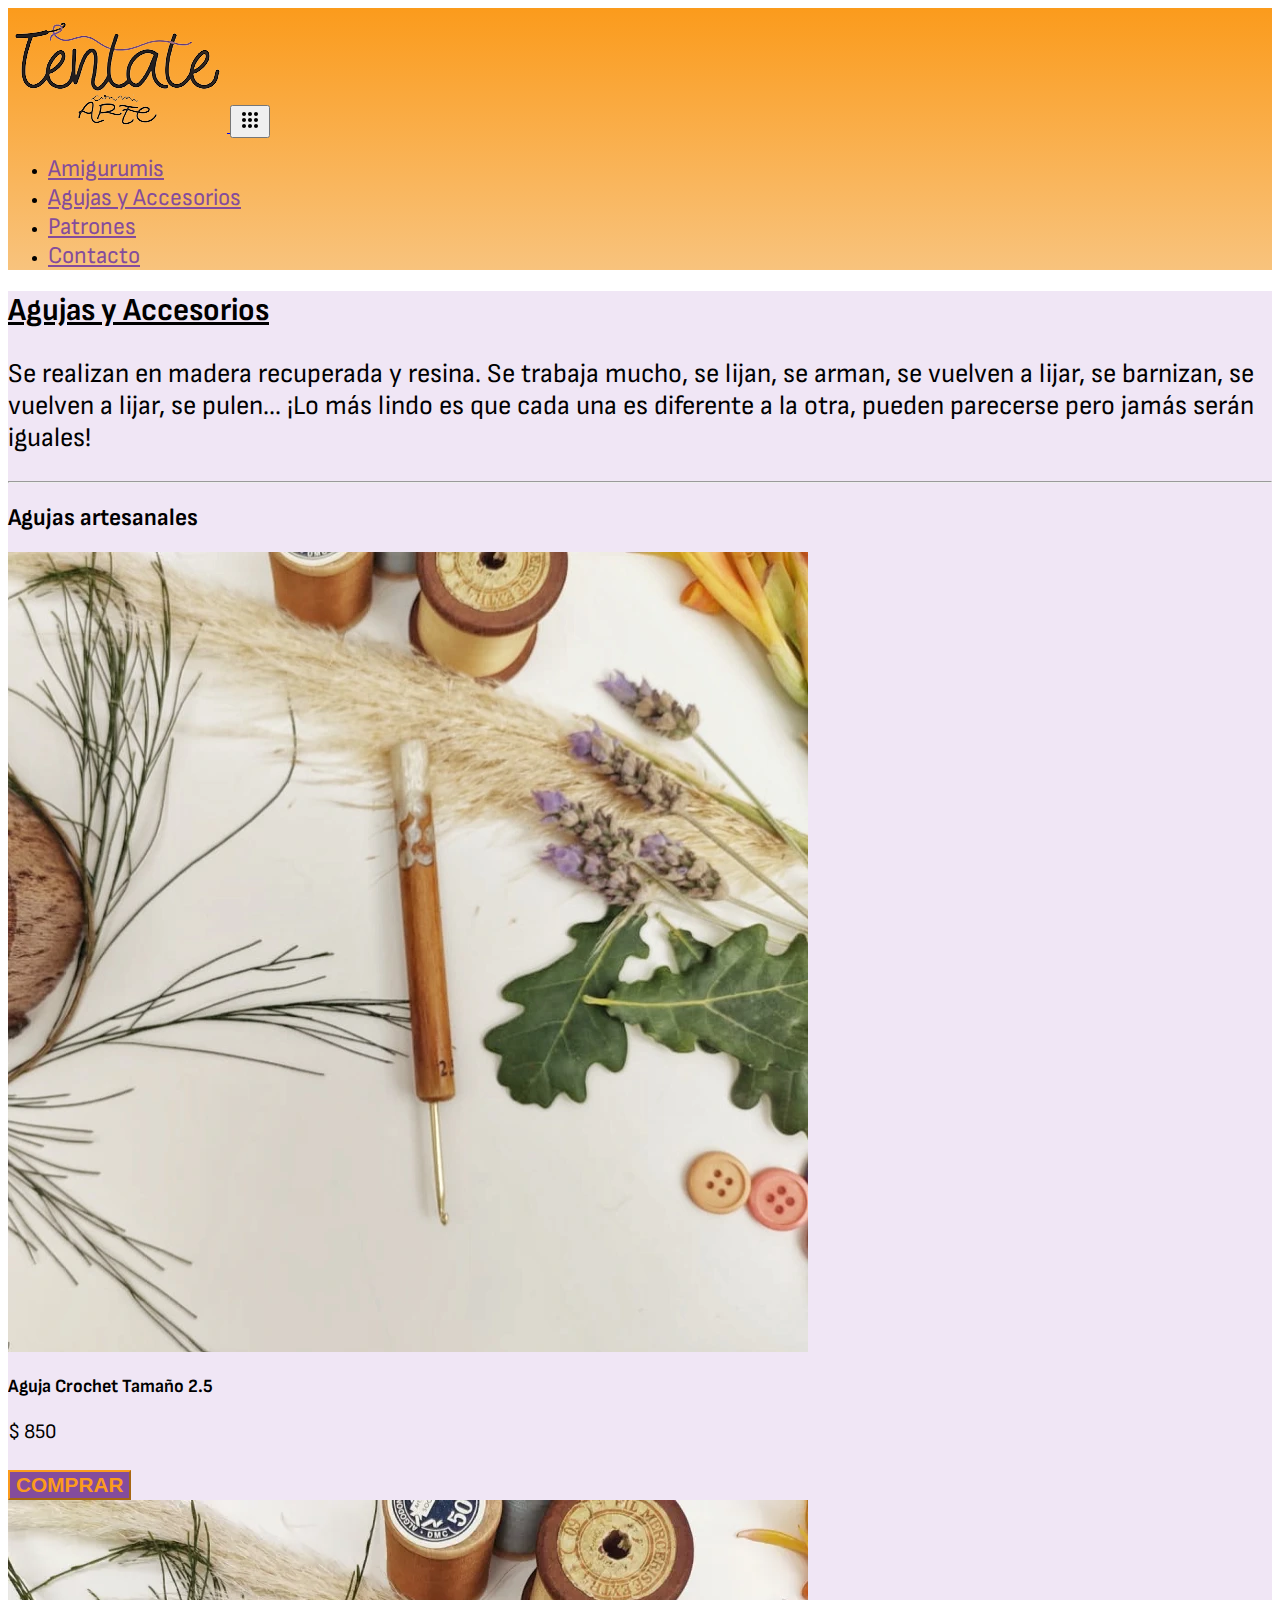
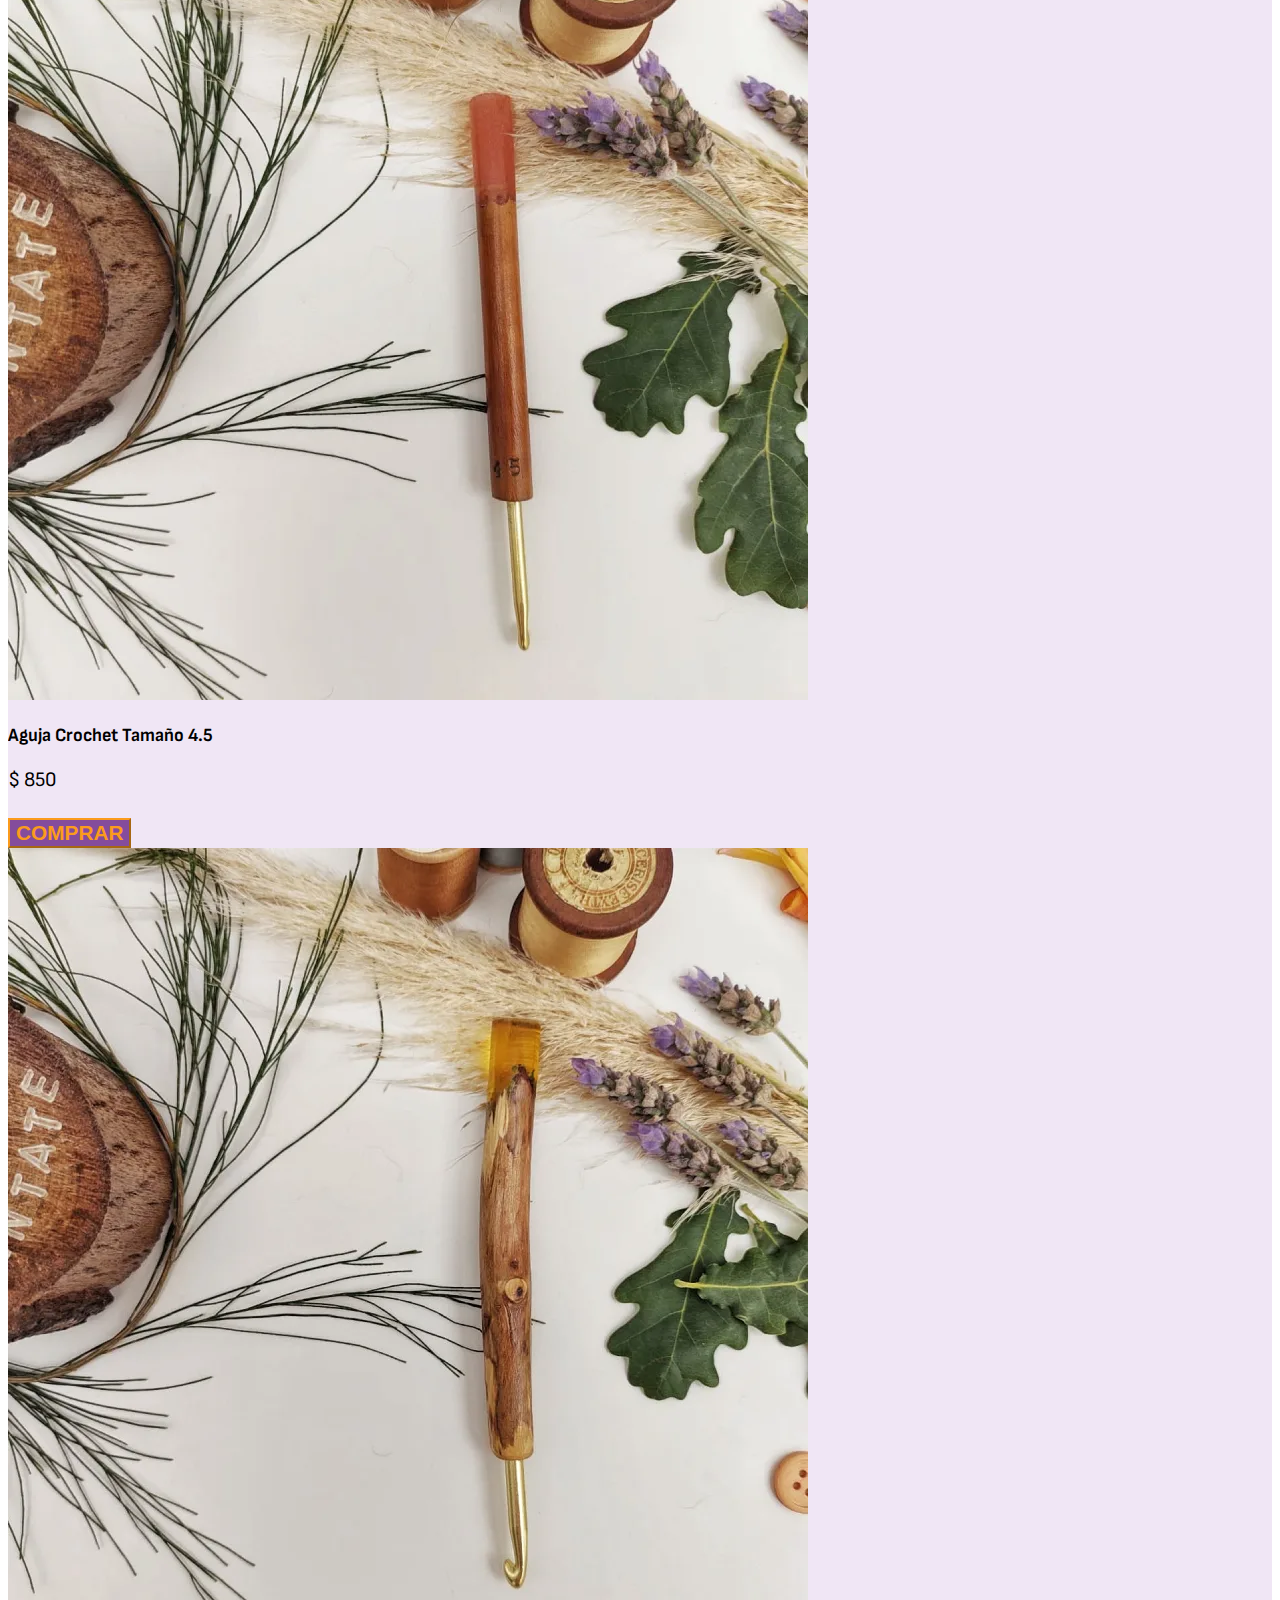
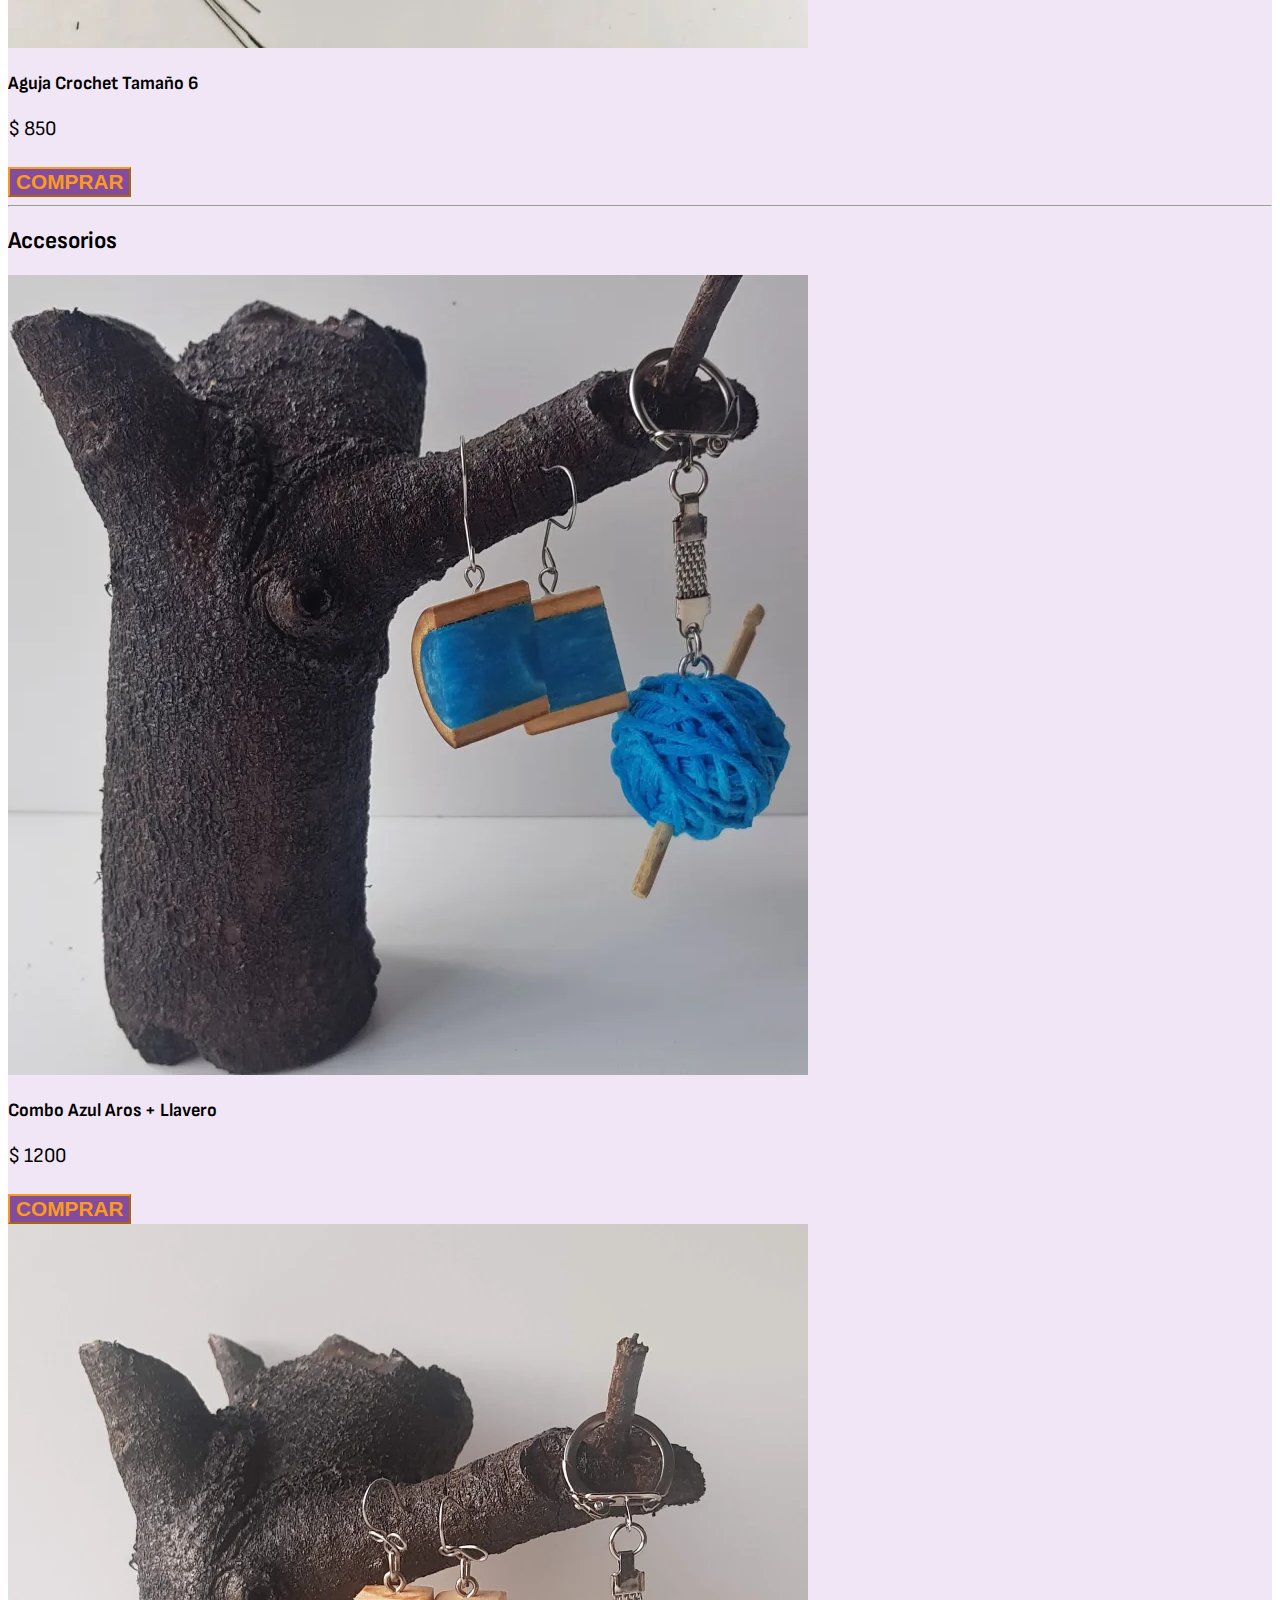
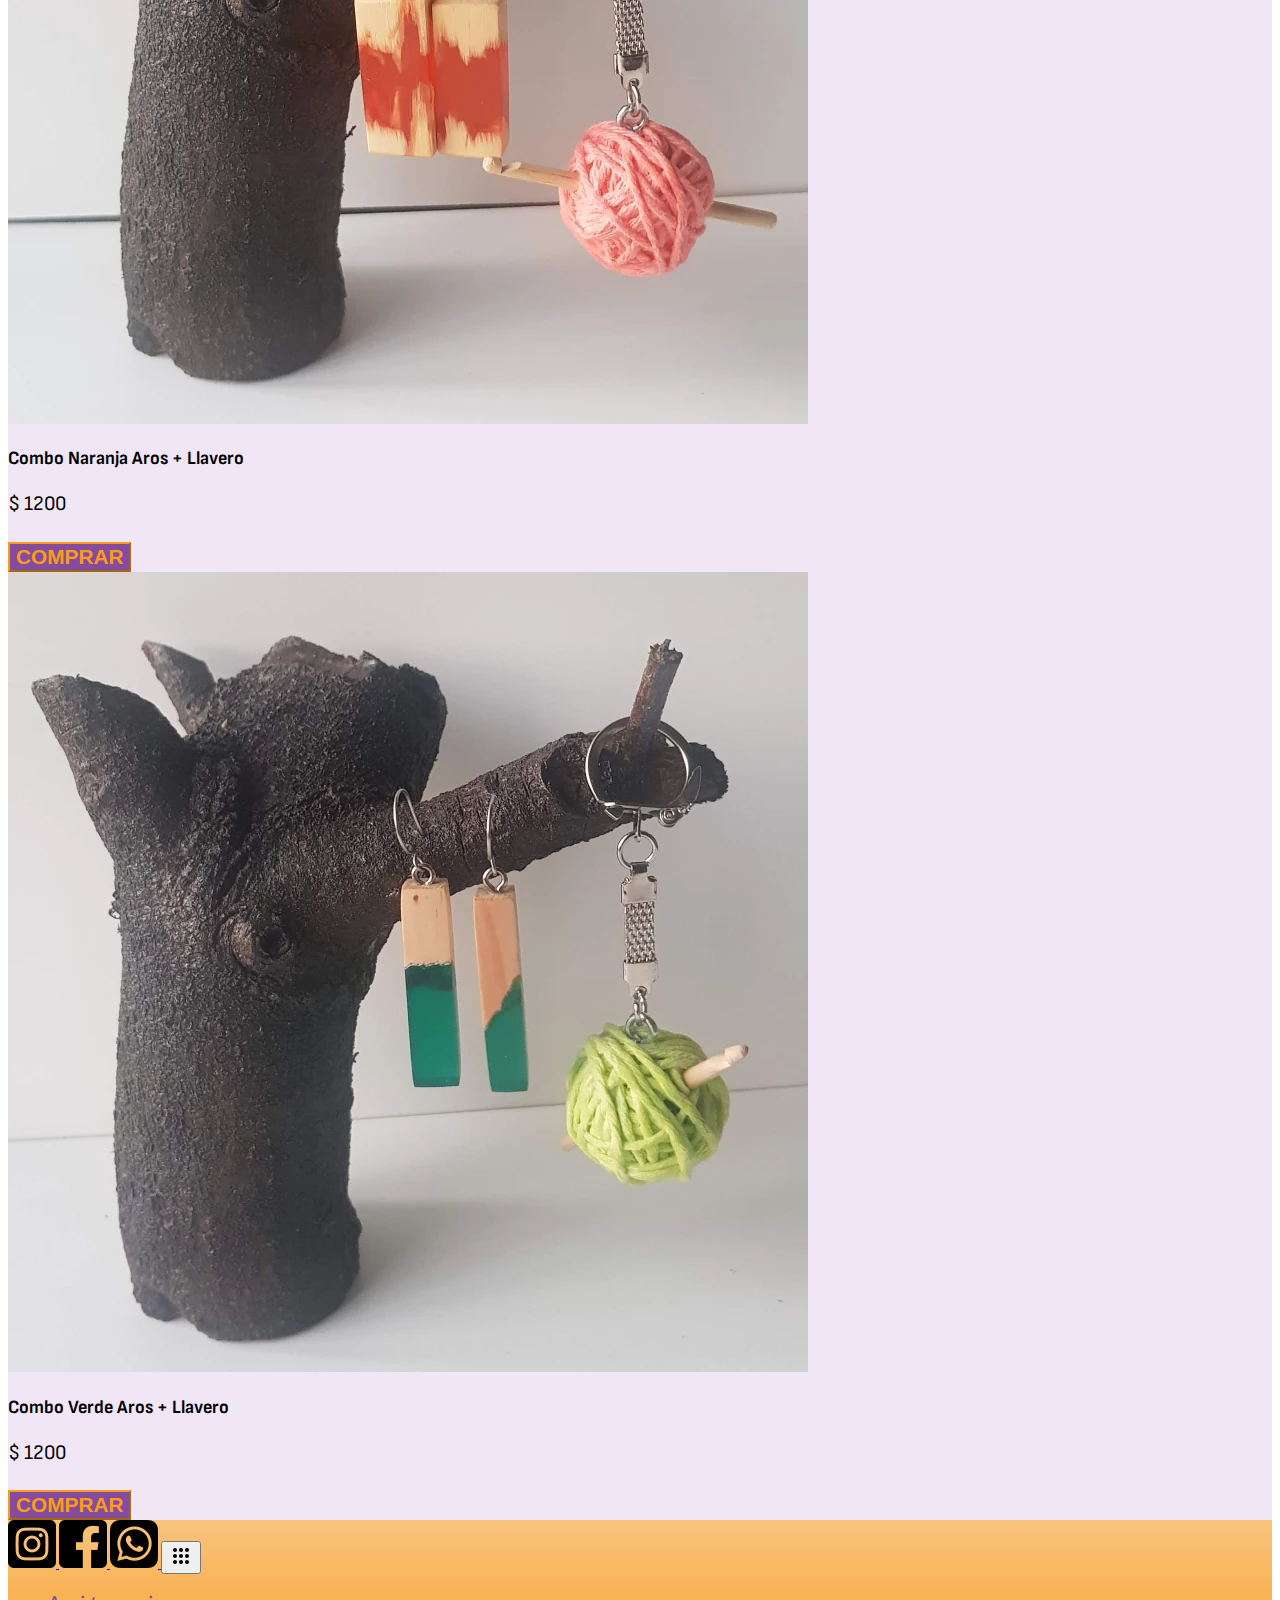
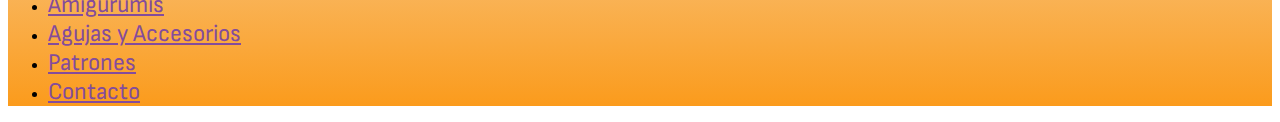
==== pages/agujas-accesorios.html @ a04e51f1 "inicio proyecto ya responsive con css" ====
<!doctype html>
<html lang="es">
<head>
  <meta charset="utf-8">
  <meta name="viewport" content="width=device-width, initial-scale=1">
  <title>Tentate con mi Arte</title>
  <!-- favicon -->
  <link rel="shortcut icon" href="../img/logos-Tentate/fondo_naranja_tentate.png" type=" image/x-icon">
    <!-- css BS -->
  <link href="https://cdn.jsdelivr.net/npm/bootstrap@5.2.3/dist/css/bootstrap.min.css" rel="stylesheet" integrity="sha384-rbsA2VBKQhggwzxH7pPCaAqO46MgnOM80zW1RWuH61DGLwZJEdK2Kadq2F9CUG65" crossorigin="anonymous">
  <!-- mi CSS -->
  <link rel="stylesheet" href="../css/style.css"">
    <!-- wow css de animacion -->
    <link rel="stylesheet" href="../css/animate.css">    
</head> 
<body>
    <header>
        <div class="py-1 bg-orange"></div>
        <!-- inicia nav -->
        <nav class="navbar navbar-expand-lg bg-orangrad botonera">
            <div class="container-fluid">
              <a class="navbar-brand" href="../index.html">
                <img  src="../img/logos-Tentate/logo_sin_fondo_peque.png" alt="Logo de Tentate con mi Arte">
              </a>
              <button class="navbar-toggler" type="button" data-bs-toggle="collapse" data-bs-target="#navbarSupportedContent" aria-controls="navbarSupportedContent" aria-expanded="false" aria-label="Toggle navigation">
                <img src="../img/menu_grid_o_icon.svg" alt="logo tentate con mi arte">
              </button>
              <div class="collapse navbar-collapse" id="navbarSupportedContent">
                <ul class="navbar-nav ms-auto mb-2 mb-lg-0">
                  <li class="nav-item">
                    <a class="nav-link active" aria-current="page" href="../pages/amigurumis.html">Amigurumis</a>
                  </li>
                  <li class="nav-item">
                    <a class="nav-link" aria-current="page" href="../pages/agujas-accesorios.html">Agujas y Accesorios</a>
                  </li>
                  <li class="nav-item">
                    <a class="nav-link" aria-current="page" href="../pages/patrones.html">Patrones</a>
                  </li>
                  <li class="nav-item">
                    <a class="nav-link" aria-current="page" href="../pages/contacto.html">Contacto</a>
                  </li>
                </ul>
              </div>
            </div>
        </nav>
        <!-- finaliza nav -->
    </header>
    <main class="bg-lightpurple p-5">
        <div class="accesDef">
          <h1 class="text-center wow fadeInRight">Agujas y Accesorios</h1>
          <p class="text-center wow fadeInRight">Se realizan en madera recuperada y resina. Se trabaja mucho, se lijan, se arman, se vuelven a lijar, se barnizan, se vuelven a lijar, se pulen... ¡Lo más lindo es que cada una es diferente a la otra, pueden parecerse pero jamás serán iguales!</p>
        </div>
        
        <hr>
<!-- empieza catalago de agujas -->        
        <h2 class="text-center">Agujas artesanales</h2>        
        <section class="container-fluid">
          <div class="row" id="agujas">
             <article class="col-md-6 col-lg-4 mb-2">
              <div class="card">
                <img src="../img/agujas/aguja_2-5.webp" class="card-img-top w-100" alt="aguja para crochet tamaño 2.5">
                <div class="card-body">
                    <h3 class="card-title text-center">Aguja Crochet Tamaño 2.5</h3>
                    <p class="text-center">$ 850</p>
                    <button class="btn w-100 btn-primary"> COMPRAR </button>
                </div>
              </div>
             </article> 

             <article class="col-md-6 col-lg-4 mb-2">
              <div class="card">
                <img src="../img/agujas/aguja_4-5.webp" class="card-img-top w-100" alt="aguja para crochet tamaño 4.5">
                <div class="card-body">
                    <h3 class="card-title text-center">Aguja Crochet Tamaño 4.5</h3>
                    <p class="text-center">$ 850</p>
                    <button class="btn w-100 btn-primary"> COMPRAR </button>
                </div>
              </div>
             </article> 

             <article class="col-md-6 col-lg-4 mb-2">
              <div class="card">
                <img src="../img/agujas/aguja_6.webp" class="card-img-top w-100" alt="aguja para crochet tamaño 6">
                <div class="card-body">
                    <h3 class="card-title text-center">Aguja Crochet Tamaño 6</h3>
                    <p class="text-center">$ 850</p>
                    <button class="btn w-100 btn-primary"> COMPRAR </button>
                </div>
              </div>
             </article>
          </div>
        </section>            
<!-- fin catalago de compra agujas-->
        <hr>

<!-- empieza catalago de accesorios -->  
        <h2 class="text-center">Accesorios</h2>        
        <section class="container-fluid">
          <div class="row" id="accesorios">
             <article class="col-md-6 col-lg-4 mb-2">
              <div class="card">
                <img src="../img/accesorios/accesorio_combo_azul.webp" class="card-img-top w-100" alt="combo de aros artesanels de madera y resina con un llavero en forma de ovillo color azul ">
                <div class="card-body">
                    <h3 class="card-title text-center">Combo Azul Aros + Llavero</h3>
                    <p class="text-center">$ 1200</p>
                    <button class="btn w-100 btn-primary"> COMPRAR </button>
                </div>
              </div>
             </article> 

             <article class="col-md-6 col-lg-4 mb-2">
              <div class="card">
                <img src="../img/accesorios/accesorio_combo_naranja.webp" class="card-img-top w-100" alt="combo de aros artesanels de madera y resina con un llavero en forma de ovillo color naranja ">
                <div class="card-body">
                    <h3 class="card-title text-center">Combo Naranja Aros + Llavero</h3>
                    <p class="text-center">$ 1200</p>
                    <button class="btn w-100 btn-primary"> COMPRAR </button>
                </div>
              </div>
             </article> 

             <article class="col-md-6 col-lg-4 mb-2">
              <div class="card">
                <img src="../img/accesorios/accesorio_combo_verde.webp" class="card-img-top w-100" alt="combo de aros artesanels de madera y resina con un llavero en forma de ovillo color verde">
                <div class="card-body">
                    <h3 class="card-title text-center">Combo Verde Aros + Llavero</h3>
                    <p class="text-center">$ 1200</p>
                    <button class="btn w-100 btn-primary"> COMPRAR </button>
                </div>
              </div>
             </article>
          </div>
        </section>            
<!-- fin catalago de compra accesorios-->

    </main>
    <footer>
        <nav class="navbar navbar-expand-lg bg-orangradtop botonera">
            <div class="container">
              <a class="navbar-socialinks me-2" href="https://instagram.com/tentateconmiarte?igshid=NDc0ODY0MjQ=">
                <img src="../img/logos-redes/instagram logo_icon.png" alt="Link a instagram"">
              </a>
              <a class="navbar-socialinks me-2" href="https://www.facebook.com/tentateconmiarte">
                <img src="../img/logos-redes/facebook logo_icon.png" alt="Link a facebook"">
              </a>
              <a class="navbar-socialinks me-2" href="https://wa.me/1XXXXXXXXXX">
                <img src="../img/logos-redes/whatsapp logo_icon.png" alt="Link a whatsapp"">
              </a>    
              <button class="navbar-toggler" type="button" data-bs-toggle="collapse" data-bs-target="#navbarSupportedContent" aria-controls="navbarSupportedContent" aria-expanded="false" aria-label="Toggle navigation">
                <img src="../img/menu_grid_o_icon.svg" alt="">
              </button>
              <div class="collapse navbar-collapse" id="navbarSupportedContent">
                <ul class="navbar-nav ms-auto mb-2 mb-lg-0">
                  <li class="nav-item">
                    <a class="nav-link active" aria-current="page" href="../pages/amigurumis.html">Amigurumis</a>
                  </li>
                  <li class="nav-item">
                    <a class="nav-link" aria-current="page" href="../pages/agujas-accesorios.html">Agujas y Accesorios</a>
                  </li>
                  <li class="nav-item">
                    <a class="nav-link" aria-current="page" href="../pages/patrones.html">Patrones</a>
                  </li>
                  <li class="nav-item">
                    <a class="nav-link" aria-current="page" href="../pages/contacto.html">Contacto</a>
                  </li>
                </ul>
              </div>
            </div>
        </nav>
    </footer>
            <!-- BS JS -->
            <script src="https://cdn.jsdelivr.net/npm/bootstrap@5.2.3/dist/js/bootstrap.bundle.min.js" integrity="sha384-kenU1KFdBIe4zVF0s0G1M5b4hcpxyD9F7jL+jjXkk+Q2h455rYXK/7HAuoJl+0I4" crossorigin="anonymous"></script>
            <!-- wow animacion JS -->
            <script src="../js/wow.min.js"></script>
            <script>
            new WOW().init();
            </script>
</body>
---- css/style.css ----
@import url('https://fonts.googleapis.com/css2?family=Sofia+Sans+Semi+Condensed:wght@100;300&display=swap');

html{
    font-family: 'Sofia Sans Semi Condensed', sans-serif;
    }

.bg-orange{
     background-color: #FB9B1C;
}

.bg-orangrad{
    background-image: linear-gradient(to bottom, #FB9B1C, #f8c37d); 
}

.bg-orangradtop{
    background-image: linear-gradient(to top, #FB9B1C, #f8c37d); 
}

.bg-lightpurple{
    background-color: #f0e6f5;
}

.navbar-nav .nav-item .nav-link{
    color: #844C9C; 
    font-size: 1.5em;
}
.navbar-nav .nav-item .nav-link:hover{
    color: white;
}



main h1{
    text-decoration: underline;
    width: 100vw;
}

@media (min-width:1024px){
    .intro p{
    font-size: 1.7em;
    }
    .amigorDef p{
        font-size: 1.7em;
    }
    .accesDef p{
        font-size: 1.7em;
    }
    .patronesDef p{
        font-size: 1.7em;
    }
    .contacto p{
        font-size: 1.7em;
    }
}

/* amigorumis */

.amigorDef h1{
    margin-top: 20px;
}

#amigurumis .btn{
    background-color: #844C9C;
    color:#FB9B1C;;
    font-size: 1.3em;
    font-weight: 600;
    border-color: #FB9B1C;;    
}

#amigurumis .btn:hover{
    color: white;
}

#amigurumis p{
    font-size: 1.3em;
}

/* agujas y acc */ 

#agujas .btn{
    background-color: #844C9C;
    color:#FB9B1C;;
    font-size: 1.3em;
    font-weight: 600;
    border-color: #FB9B1C;;    
}

    #agujas .btn:hover{
        color: white;
    }

#agujas p{
    font-size: 1.3em;
}

#accesorios .btn{
    background-color: #844C9C;
    color:#FB9B1C;;
    font-size: 1.3em;
    font-weight: 600;
    border-color: #FB9B1C;;    
}

    #accesorios .btn:hover{
        color: white;
    }

#accesorios p{
    font-size: 1.3em;
}

.card h3{
    display: -webkit-box;
    -webkit-line-clamp: 1;
    -webkit-box-orient: vertical;
    overflow: hidden;
  }

/* patrones */

#patrones .btn{
    background-color: #844C9C;
    color:#FB9B1C;;
    font-size: 1.3em;
    font-weight: 600;
    border-color: #FB9B1C;;    
}

#patrones .btn:hover{
    color: white;
}

.card p{
    min-height: 30px;
    display: -webkit-box;
    -webkit-line-clamp: 1;
    -webkit-box-orient: vertical;
    overflow: hidden;
}

/* contacto */

.contacto .btn{
    background-color: #FB9B1C;
    color:#844C9C;
    font-size: 1.3em;
    font-weight: 600;
    border-color: #844C9C;
}
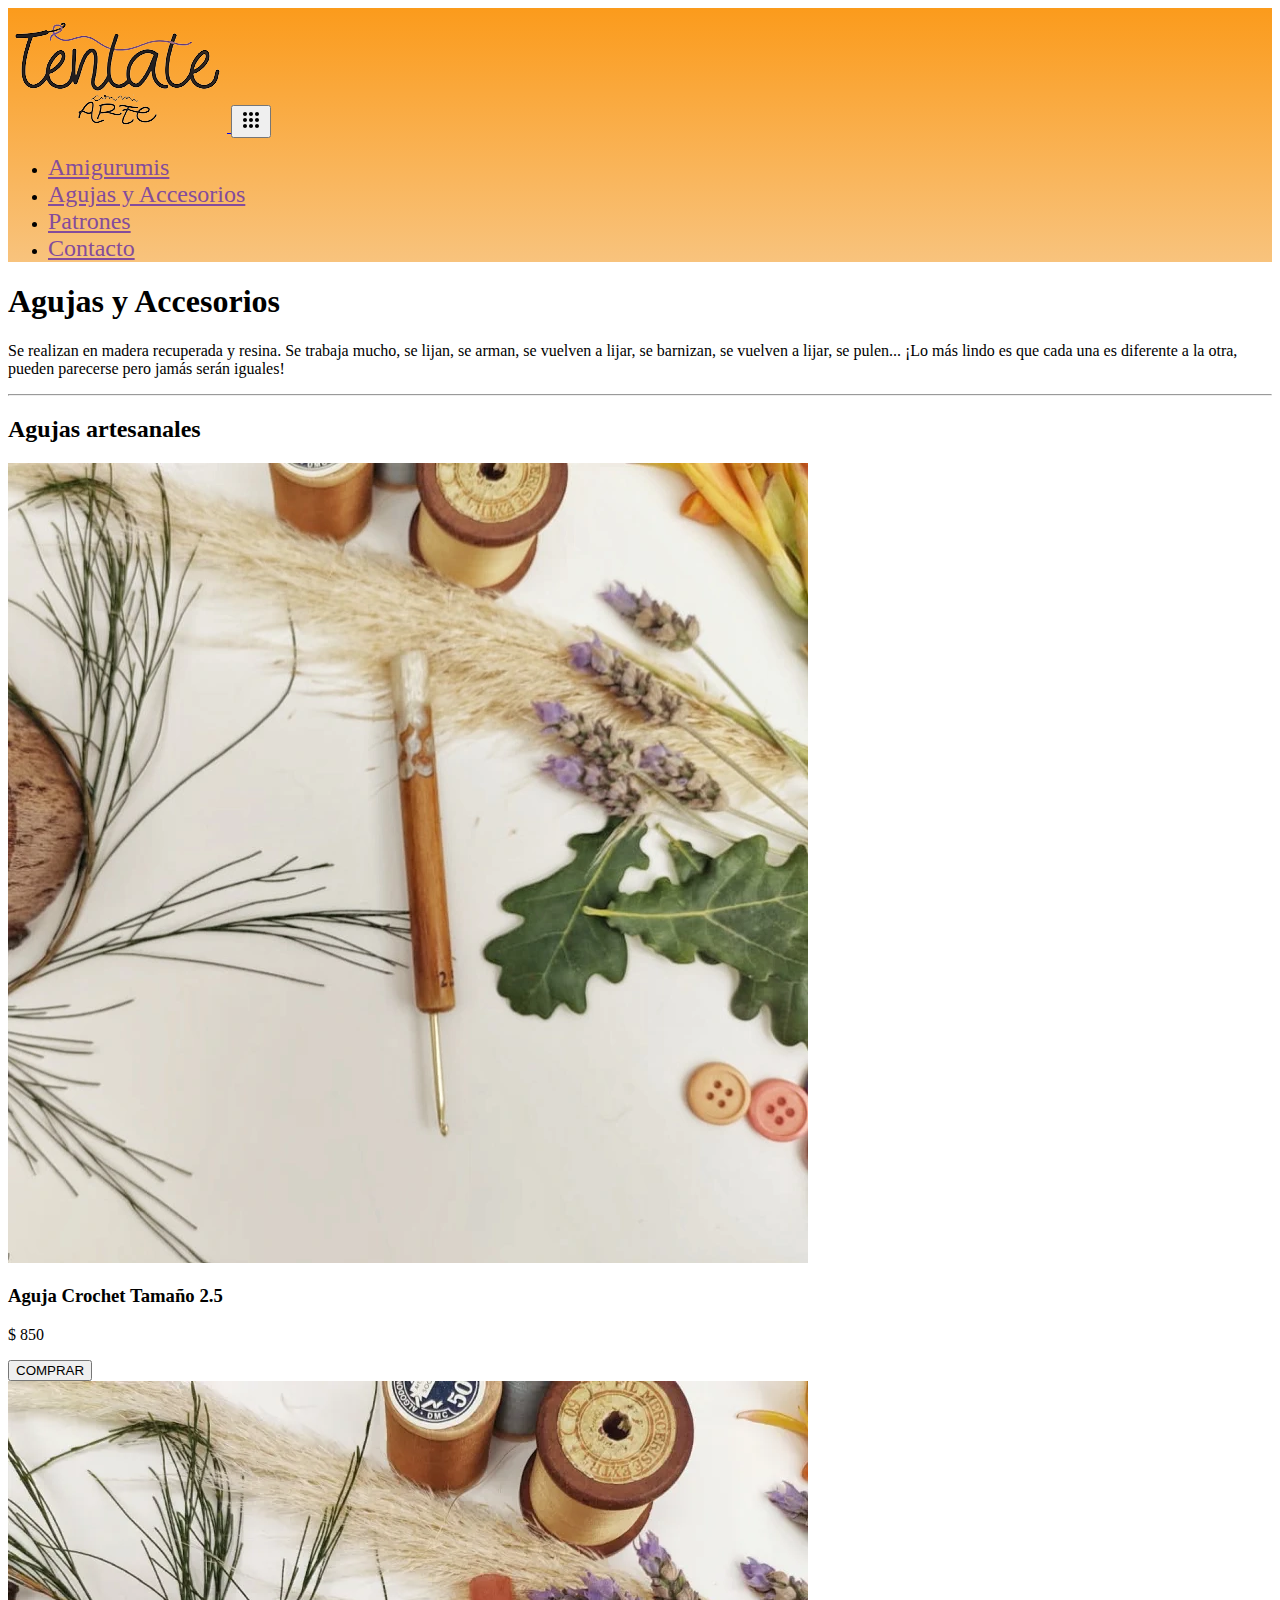
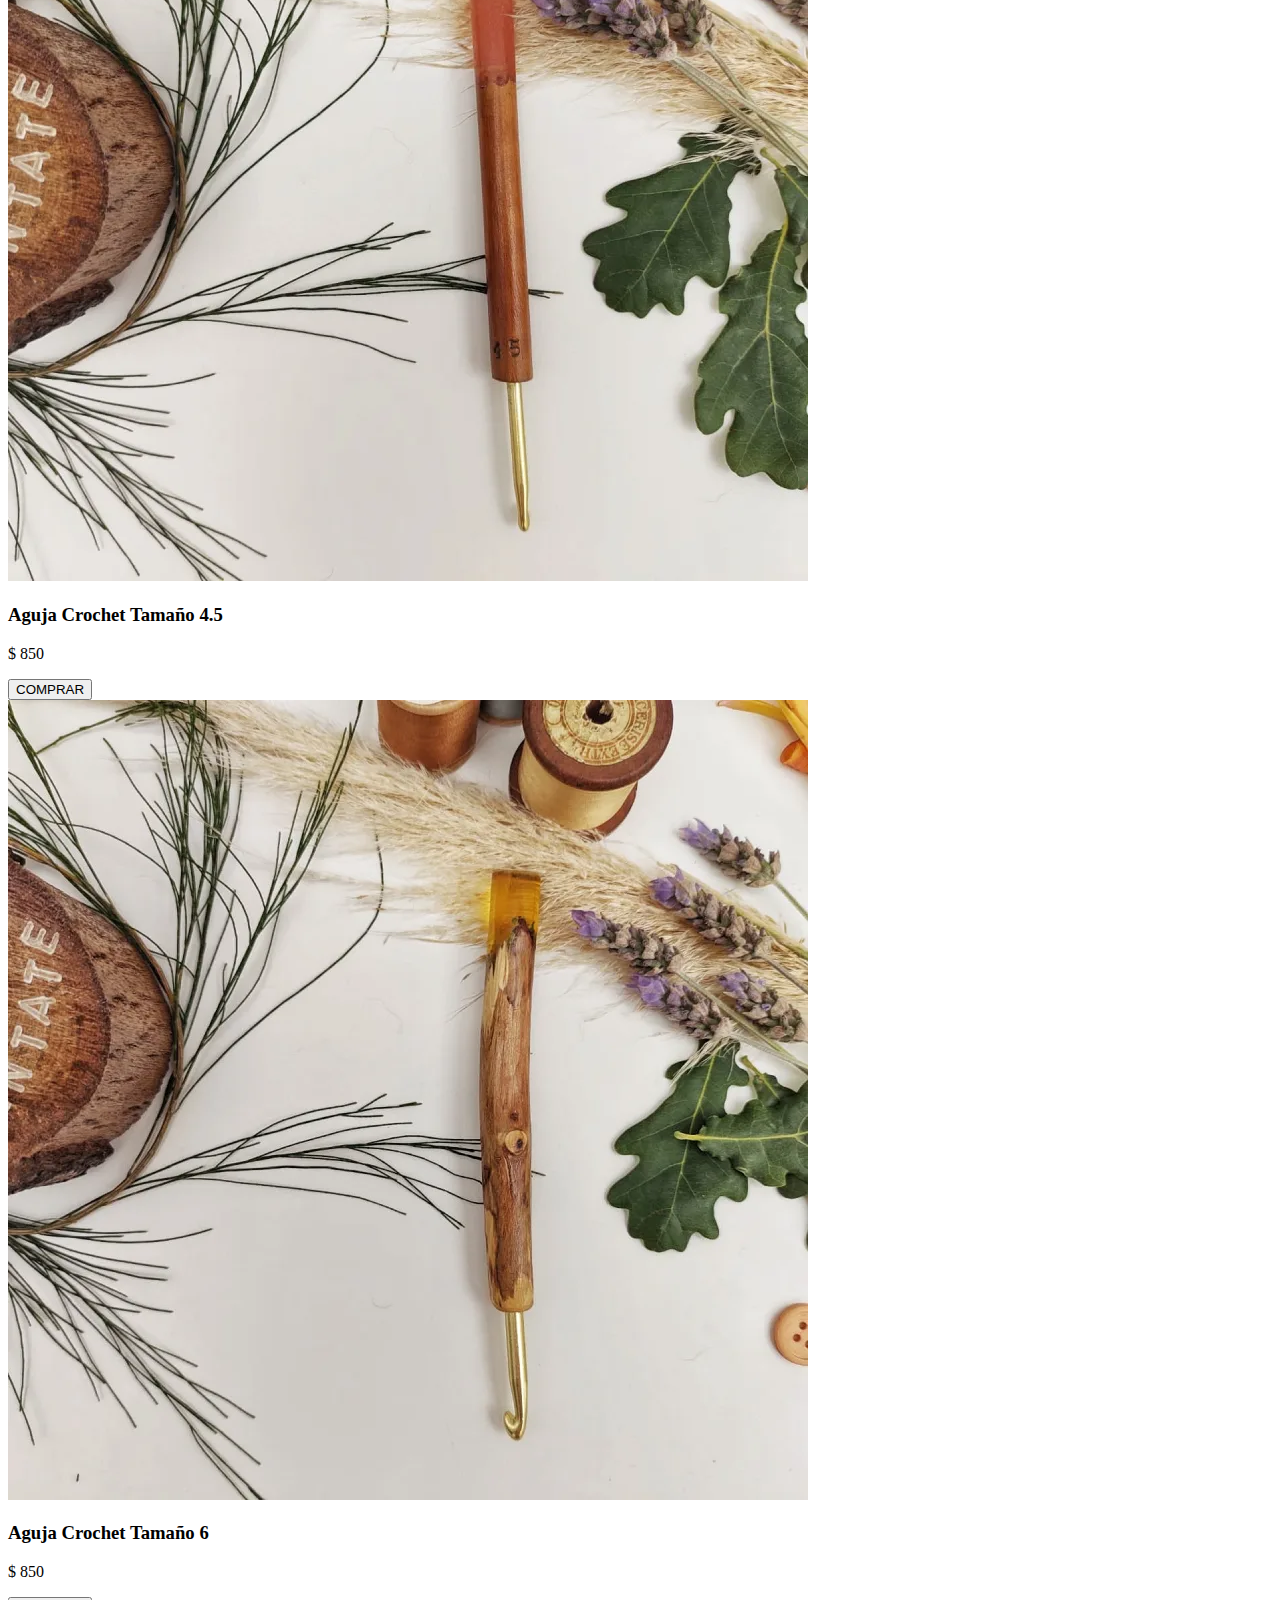
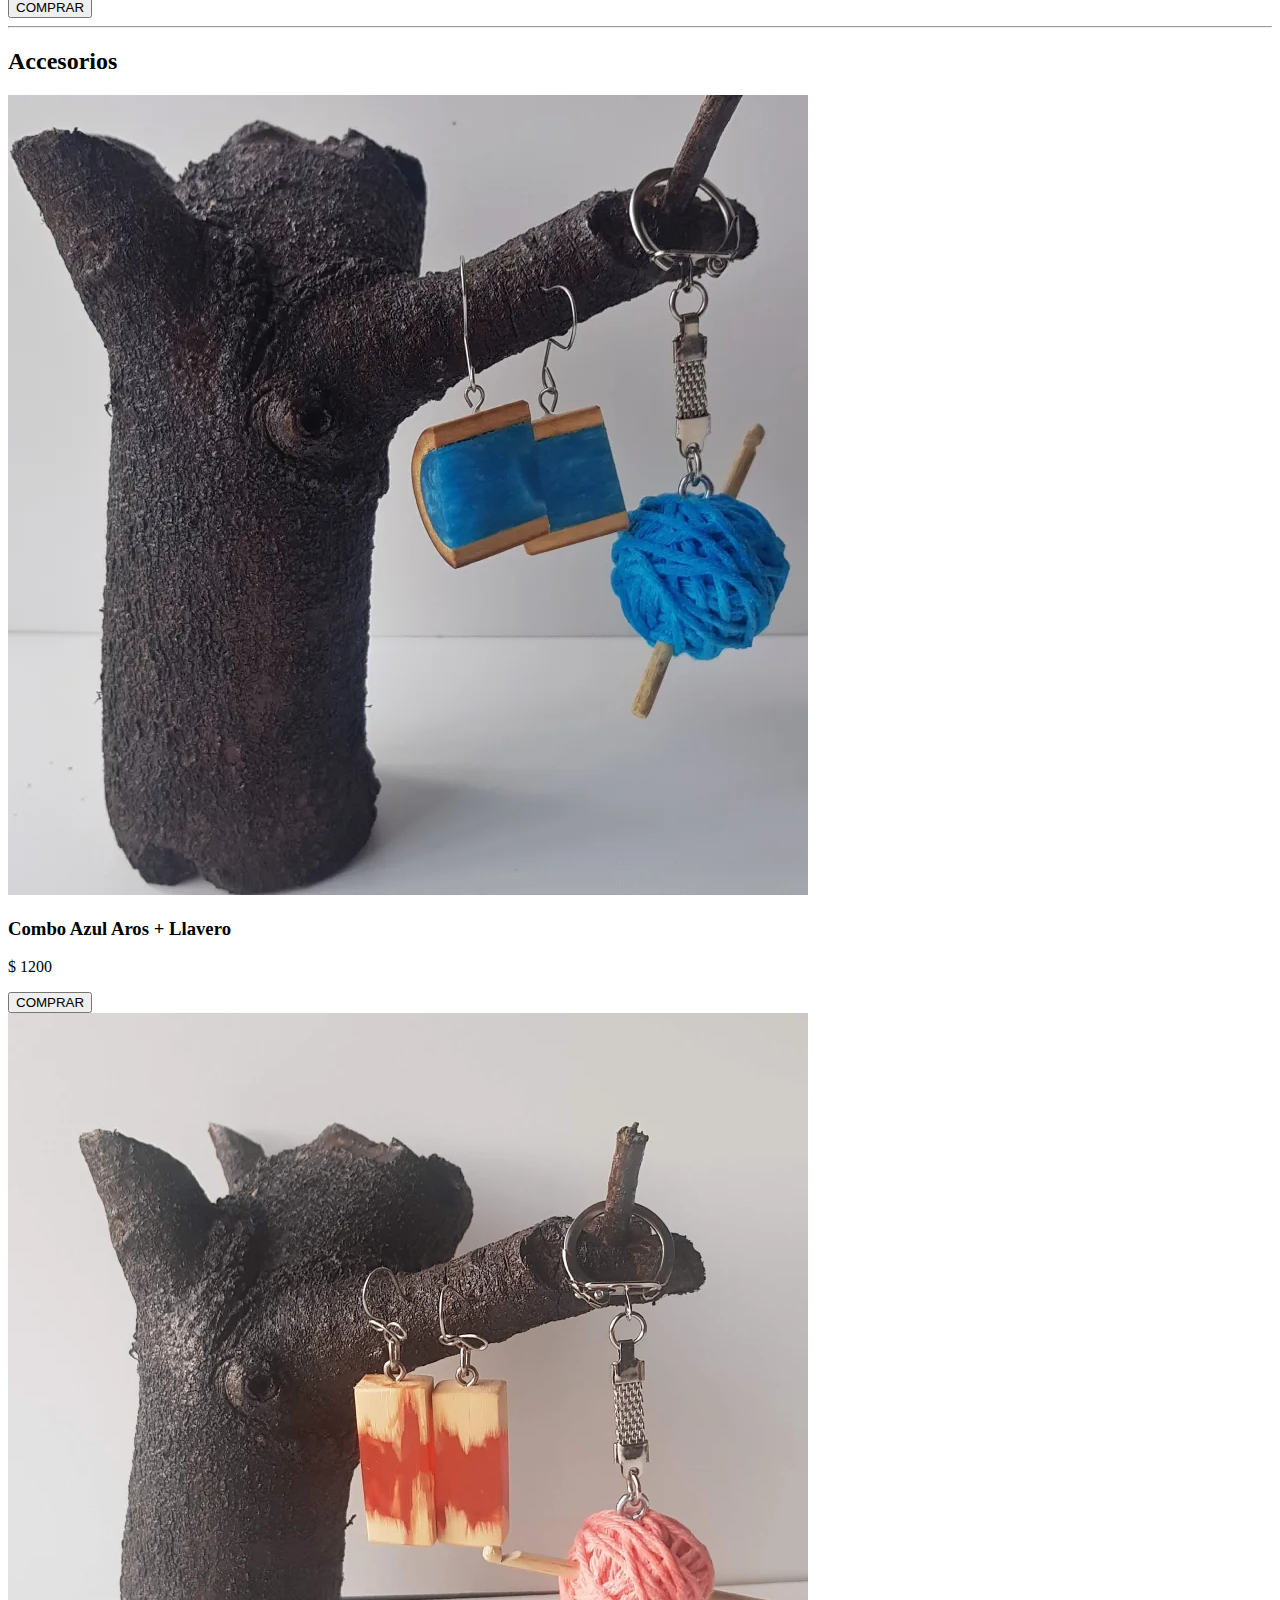
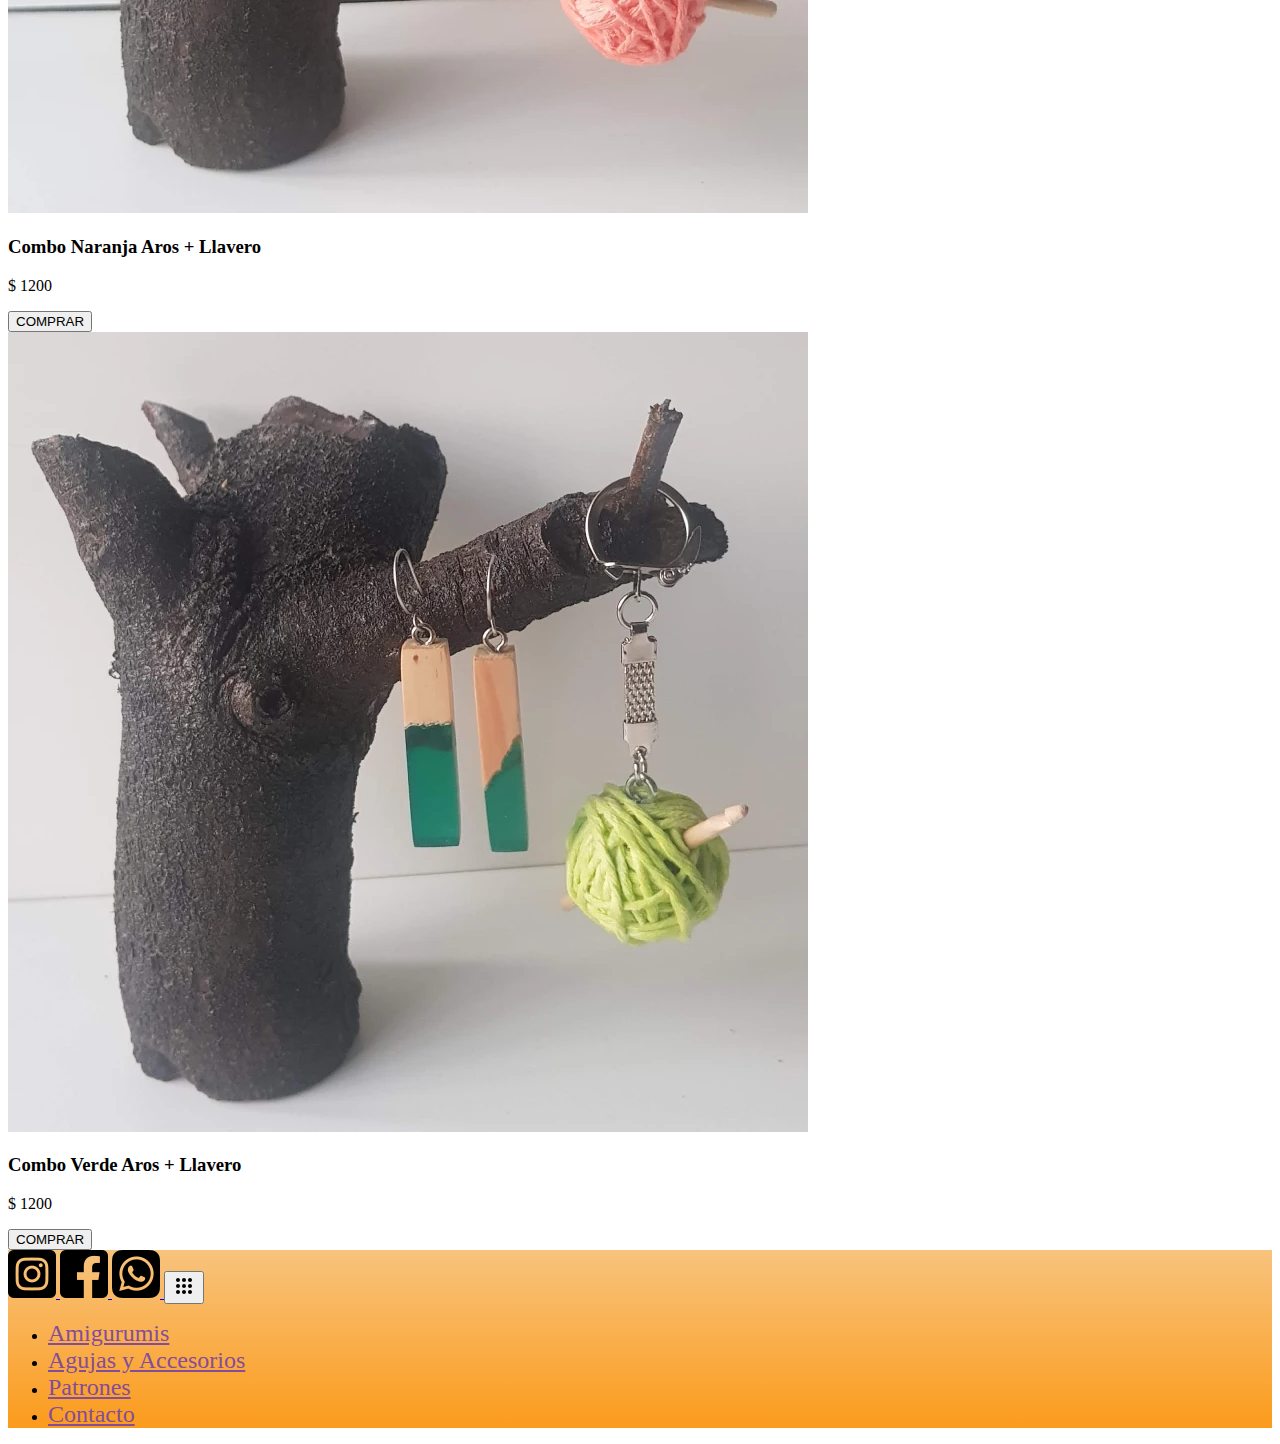
==== commit 665d4118: "se migra a sass header y footer de todas las pages" ====
--- a/pages/agujas-accesorios.html
+++ b/pages/agujas-accesorios.html
@@ -9,7 +9,7 @@
     <!-- css BS -->
   <link href="https://cdn.jsdelivr.net/npm/bootstrap@5.2.3/dist/css/bootstrap.min.css" rel="stylesheet" integrity="sha384-rbsA2VBKQhggwzxH7pPCaAqO46MgnOM80zW1RWuH61DGLwZJEdK2Kadq2F9CUG65" crossorigin="anonymous">
   <!-- mi CSS -->
-  <link rel="stylesheet" href="../css/style.css"">
+  <link rel="stylesheet" href="../css/main.css"">
     <!-- wow css de animacion -->
     <link rel="stylesheet" href="../css/animate.css">    
 </head> 
@@ -17,7 +17,7 @@
     <header>
         <div class="py-1 bg-orange"></div>
         <!-- inicia nav -->
-        <nav class="navbar navbar-expand-lg bg-orangrad botonera">
+        <nav class="header navbar navbar-expand-lg bg-orangrad botonera">
             <div class="container-fluid">
               <a class="navbar-brand" href="../index.html">
                 <img  src="../img/logos-Tentate/logo_sin_fondo_peque.png" alt="Logo de Tentate con mi Arte">
@@ -135,7 +135,7 @@
 
     </main>
     <footer>
-        <nav class="navbar navbar-expand-lg bg-orangradtop botonera">
+        <nav class="footer navbar navbar-expand-lg bg-orangradtop botonera">
             <div class="container">
               <a class="navbar-socialinks me-2" href="https://instagram.com/tentateconmiarte?igshid=NDc0ODY0MjQ=">
                 <img src="../img/logos-redes/instagram logo_icon.png" alt="Link a instagram"">
--- a/css/main.css
+++ b/css/main.css
@@ -0,0 +1,18 @@
+@import url("https://fonts.googleapis.com/css2?family=Sofia+Sans+Semi+Condensed:wght@100;300&display=swap");
+.navbar .navbar-nav .nav-item .nav-link, .footer .navbar-nav .nav-item .nav-link, .header .navbar-nav .nav-item .nav-link {
+  color: #844C9C;
+  font-size: 1.5em;
+}
+.navbar .navbar-nav .nav-item .nav-link:hover, .footer .navbar-nav .nav-item .nav-link:hover, .header .navbar-nav .nav-item .nav-link:hover {
+  color: white;
+}
+
+.header {
+  background-image: linear-gradient(to bottom, #FB9B1C, #f8c37d);
+}
+
+.footer {
+  background-image: linear-gradient(to top, #FB9B1C, #f8c37d);
+}
+
+/*# sourceMappingURL=main.css.map */
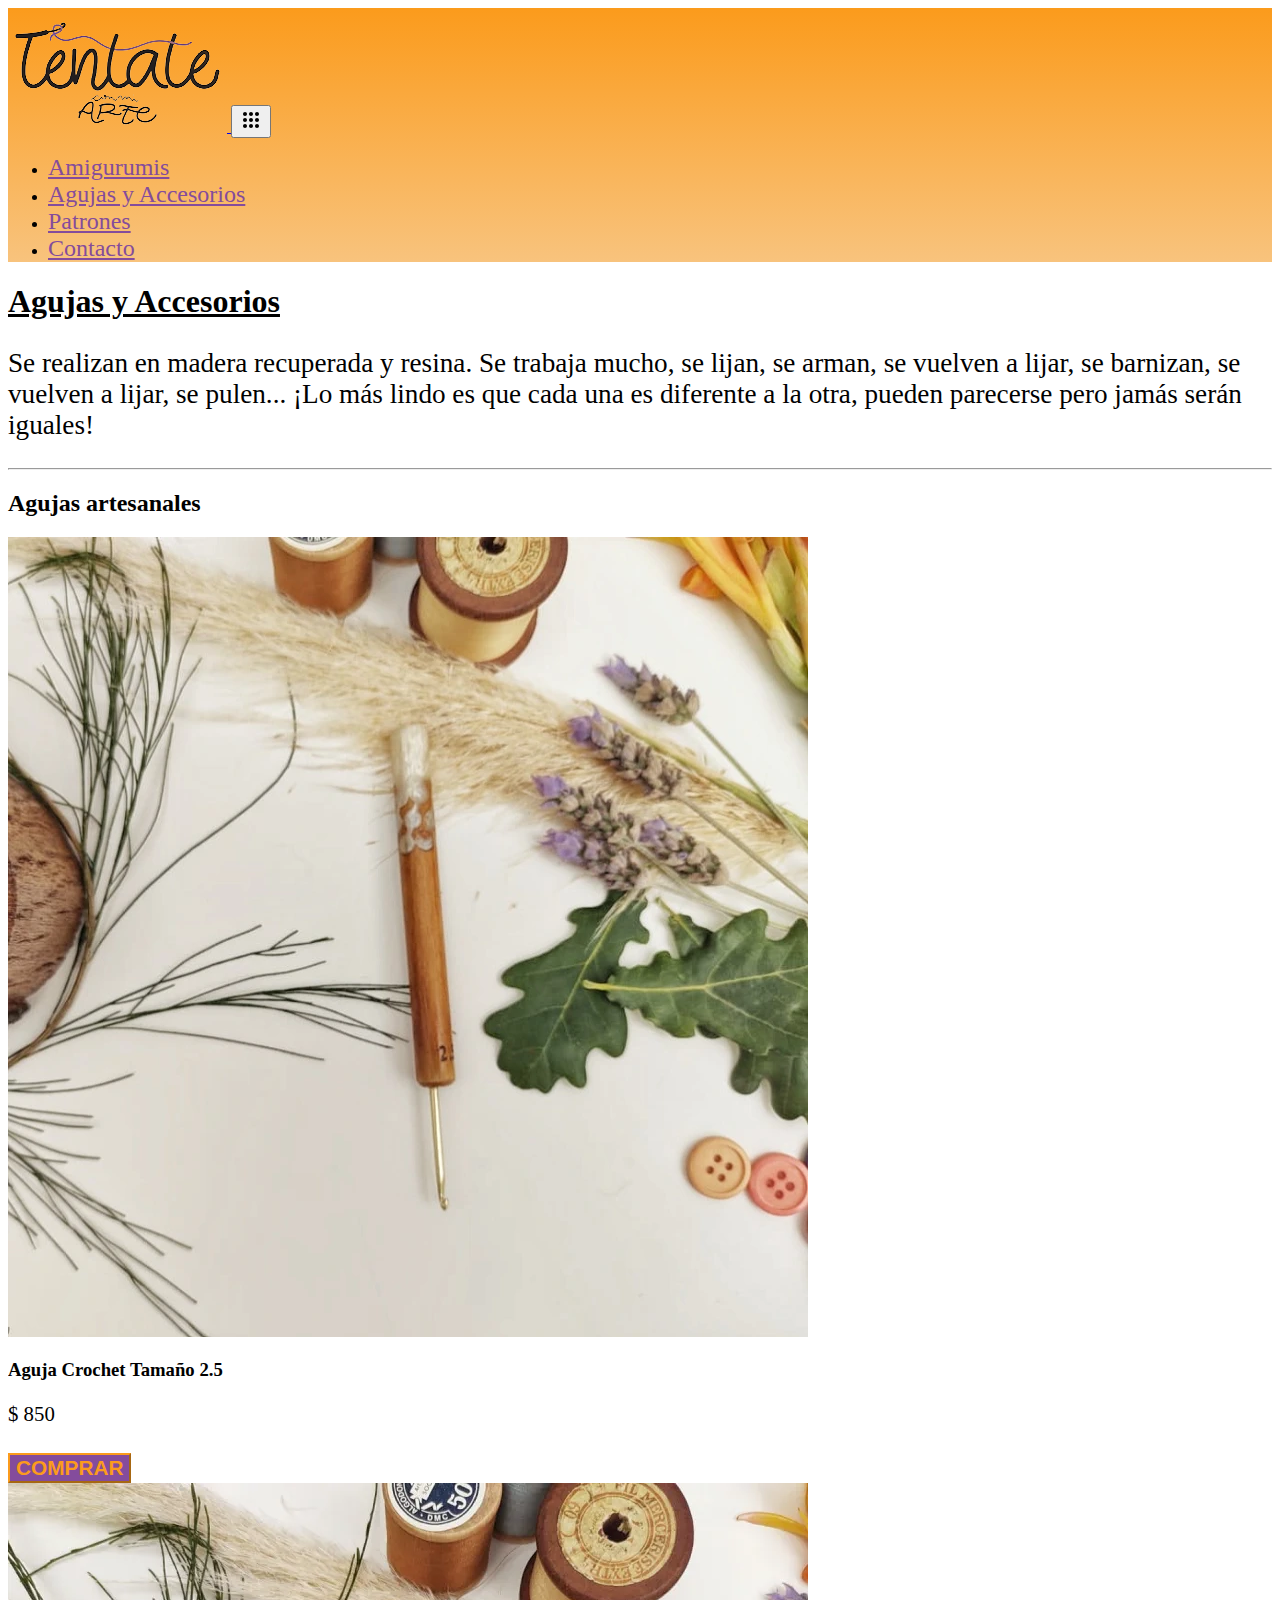
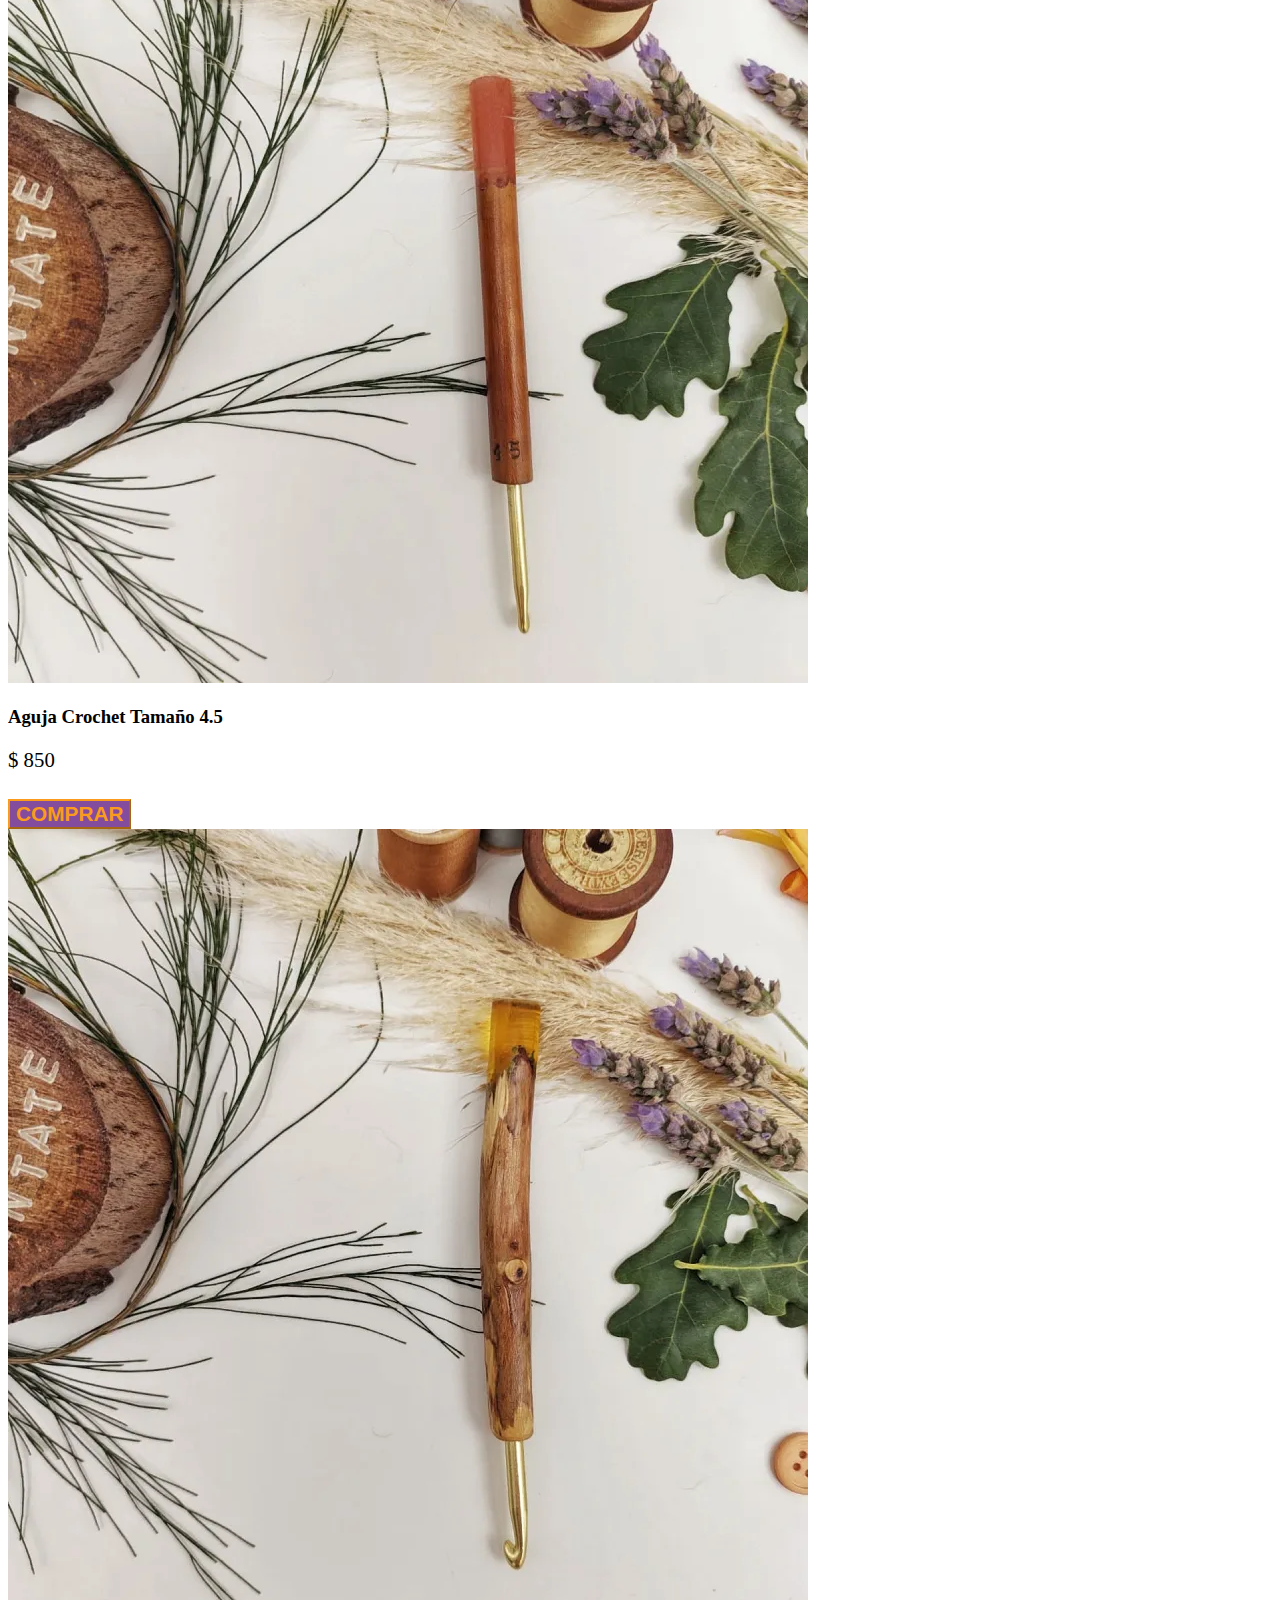
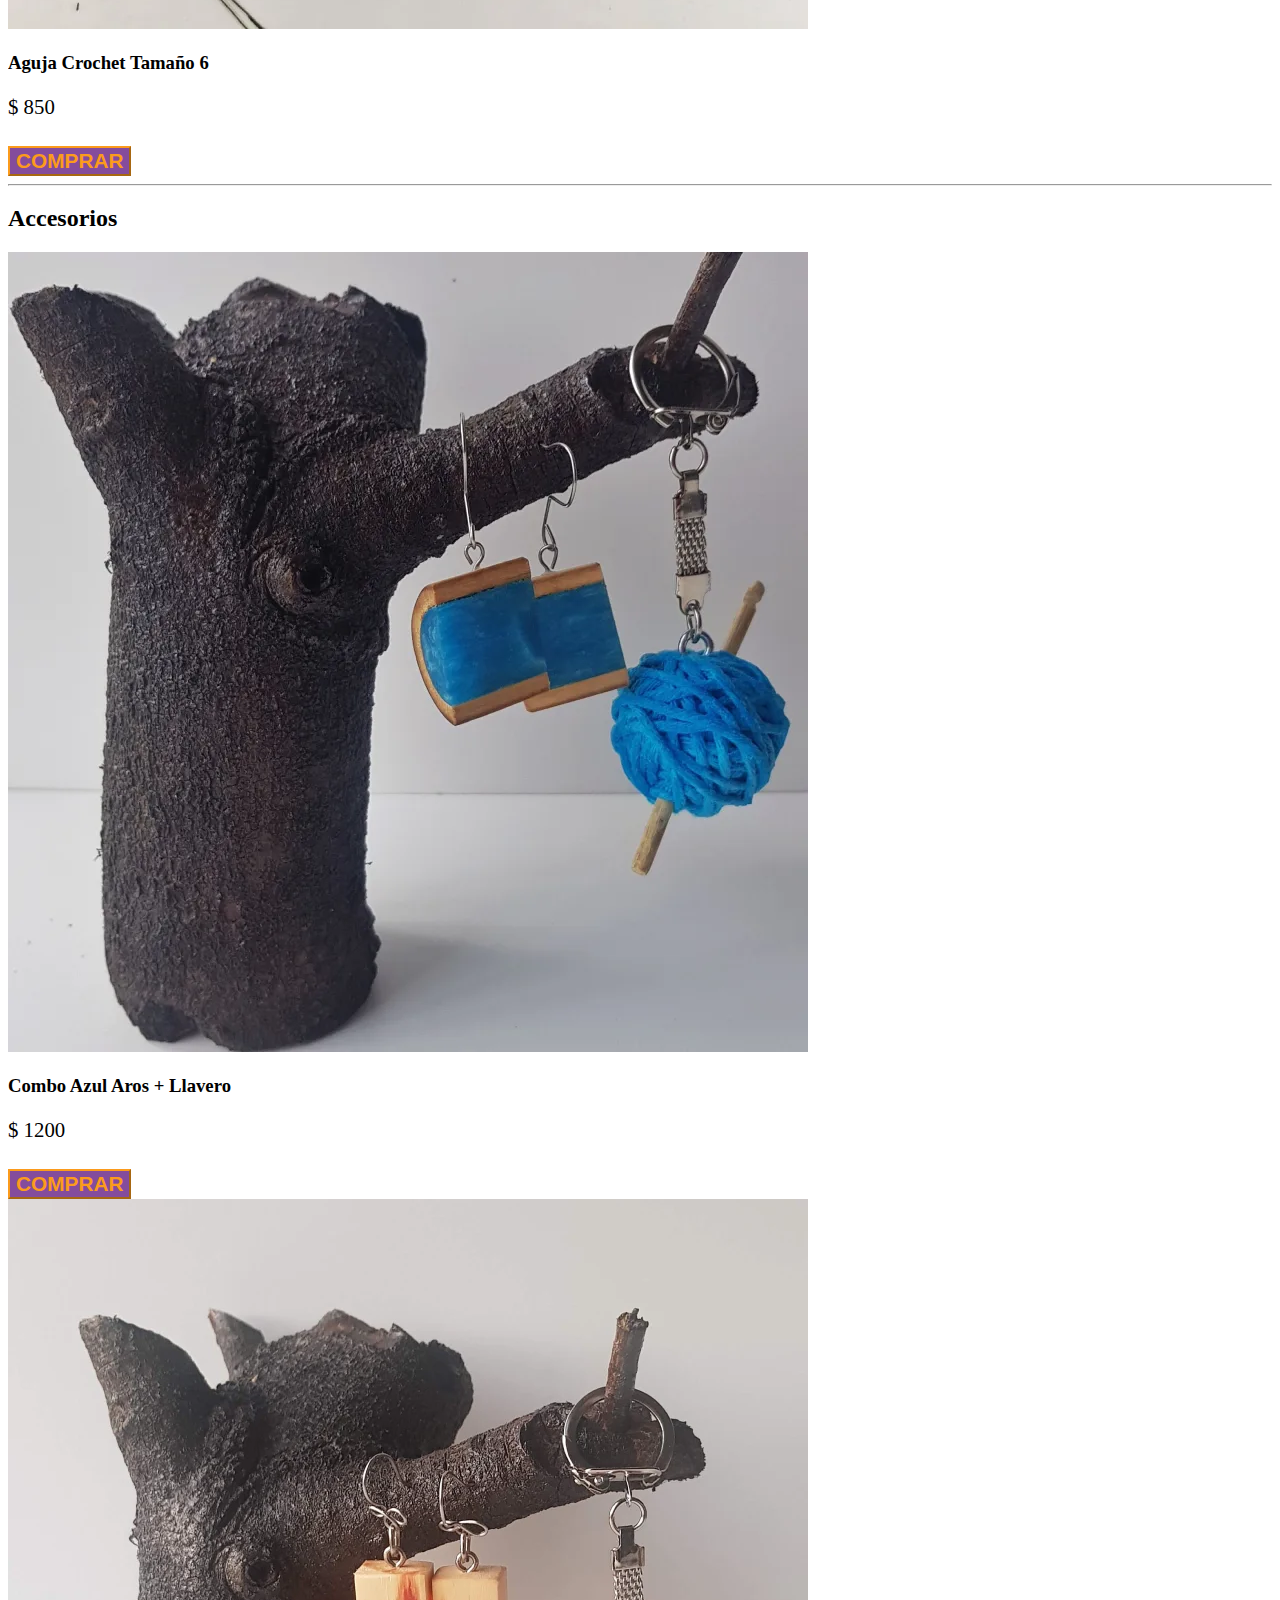
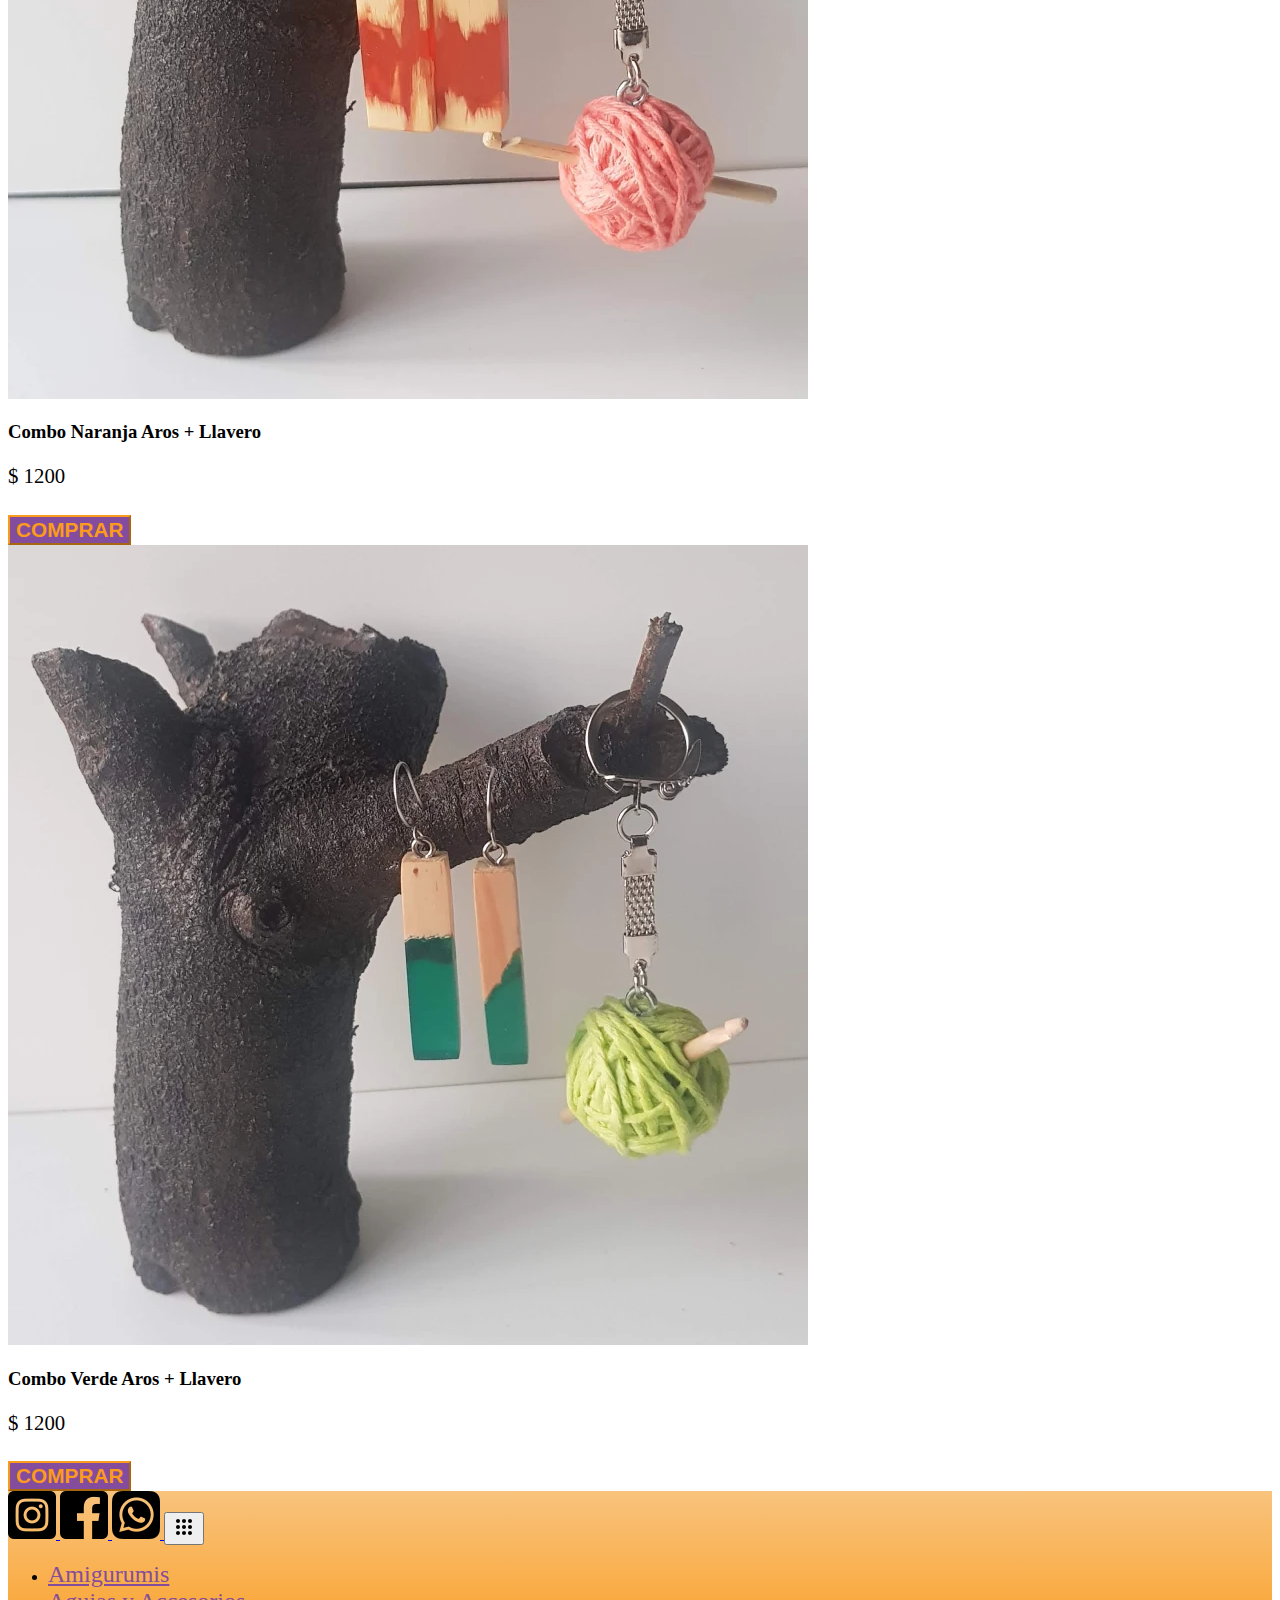
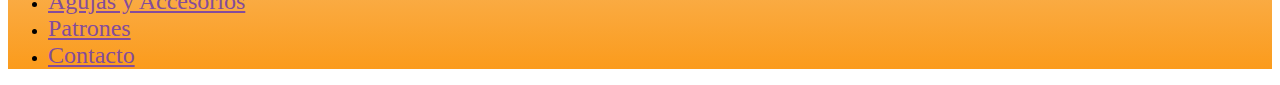
==== commit ea041c3a: "agrego SEO al proyecto: description, keywords, alt en las fotos" ====
--- a/pages/agujas-accesorios.html
+++ b/pages/agujas-accesorios.html
@@ -3,7 +3,11 @@
 <head>
   <meta charset="utf-8">
   <meta name="viewport" content="width=device-width, initial-scale=1">
-  <title>Tentate con mi Arte</title>
+  <title>Tentate con mi Arte - Agujas para tejer crochet</title>
+  <!-- metas para SEO -->
+  <meta name="description" content="Encontrá agujas de madera para tejer crochet y los mas hermosos accesorios hechos en madera reciclada">
+  <meta name="keywords" content="amigurumis, hilo, tejido, muñecos tejidos, agujas, accesorios, madera reciclada">
+
   <!-- favicon -->
   <link rel="shortcut icon" href="../img/logos-Tentate/fondo_naranja_tentate.png" type=" image/x-icon">
     <!-- css BS -->
@@ -99,7 +103,7 @@
           <div class="row" id="accesorios">
              <article class="col-md-6 col-lg-4 mb-2">
               <div class="card">
-                <img src="../img/accesorios/accesorio_combo_azul.webp" class="card-img-top w-100" alt="combo de aros artesanels de madera y resina con un llavero en forma de ovillo color azul ">
+                <img src="../img/accesorios/accesorio_combo_azul.webp" class="card-img-top w-100" alt="combo de aros artesanales de madera reciclada y resina con un llavero en forma de ovillo color azul ">
                 <div class="card-body">
                     <h3 class="card-title text-center">Combo Azul Aros + Llavero</h3>
                     <p class="text-center">$ 1200</p>
@@ -110,7 +114,7 @@
 
              <article class="col-md-6 col-lg-4 mb-2">
               <div class="card">
-                <img src="../img/accesorios/accesorio_combo_naranja.webp" class="card-img-top w-100" alt="combo de aros artesanels de madera y resina con un llavero en forma de ovillo color naranja ">
+                <img src="../img/accesorios/accesorio_combo_naranja.webp" class="card-img-top w-100" alt="combo de aros artesanales de madera reciclada y resina con un llavero en forma de ovillo color naranja ">
                 <div class="card-body">
                     <h3 class="card-title text-center">Combo Naranja Aros + Llavero</h3>
                     <p class="text-center">$ 1200</p>
@@ -121,7 +125,7 @@
 
              <article class="col-md-6 col-lg-4 mb-2">
               <div class="card">
-                <img src="../img/accesorios/accesorio_combo_verde.webp" class="card-img-top w-100" alt="combo de aros artesanels de madera y resina con un llavero en forma de ovillo color verde">
+                <img src="../img/accesorios/accesorio_combo_verde.webp" class="card-img-top w-100" alt="combo de aros artesanales de madera reciclada y resina con un llavero en forma de ovillo color verde">
                 <div class="card-body">
                     <h3 class="card-title text-center">Combo Verde Aros + Llavero</h3>
                     <p class="text-center">$ 1200</p>
--- a/css/main.css
+++ b/css/main.css
@@ -1,4 +1,10 @@
 @import url("https://fonts.googleapis.com/css2?family=Sofia+Sans+Semi+Condensed:wght@100;300&display=swap");
+@media (min-width: 1024px) {
+  .breakpoint, .contacto p, .patronesDef p, .accesDef p, .amigorDef p, .intro p {
+    font-size: 1.7em;
+  }
+}
+
 .navbar .navbar-nav .nav-item .nav-link, .footer .navbar-nav .nav-item .nav-link, .header .navbar-nav .nav-item .nav-link {
   color: #844C9C;
   font-size: 1.5em;
@@ -15,4 +21,97 @@
   background-image: linear-gradient(to top, #FB9B1C, #f8c37d);
 }
 
+main h1 {
+  text-decoration: underline;
+  width: 100vw;
+}
+
+.amigorDef h1 {
+  margin-top: 20px;
+}
+
+.card h3 {
+  display: -webkit-box;
+  -webkit-line-clamp: 1;
+  -webkit-box-orient: vertical;
+  overflow: hidden;
+}
+.card p {
+  min-height: 30px;
+  display: -webkit-box;
+  -webkit-line-clamp: 1;
+  -webkit-box-orient: vertical;
+  overflow: hidden;
+}
+
+#amigurumis .btn {
+  background-color: #844C9C;
+  color: #FB9B1C;
+  font-size: 1.3em;
+  font-weight: 600;
+  border-color: #FB9B1C;
+}
+#amigurumis .btn:hover {
+  color: white;
+}
+#amigurumis p {
+  font-size: 1.3em;
+}
+
+#agujas .btn {
+  background-color: #844C9C;
+  color: #FB9B1C;
+  font-size: 1.3em;
+  font-weight: 600;
+  border-color: #FB9B1C;
+}
+#agujas .btn:hover {
+  color: white;
+}
+#agujas p {
+  font-size: 1.3em;
+}
+
+#accesorios .btn {
+  background-color: #844C9C;
+  color: #FB9B1C;
+  font-size: 1.3em;
+  font-weight: 600;
+  border-color: #FB9B1C;
+}
+#accesorios .btn:hover {
+  color: white;
+}
+#accesorios p {
+  font-size: 1.3em;
+}
+
+#patrones .btn {
+  background-color: #844C9C;
+  color: #FB9B1C;
+  font-size: 1.3em;
+  font-weight: 600;
+  border-color: #FB9B1C;
+}
+#patrones .btn:hover {
+  color: white;
+}
+#patrones p {
+  font-size: 1.3em;
+}
+
+.contacto .btn {
+  background-color: #FB9B1C;
+  color: #844C9C;
+  font-size: 1.3em;
+  font-weight: 600;
+  border-color: #844C9C;
+}
+.contacto .btn:hover {
+  color: white;
+}
+.contacto p {
+  font-size: 1.3em;
+}
+
 /*# sourceMappingURL=main.css.map */
